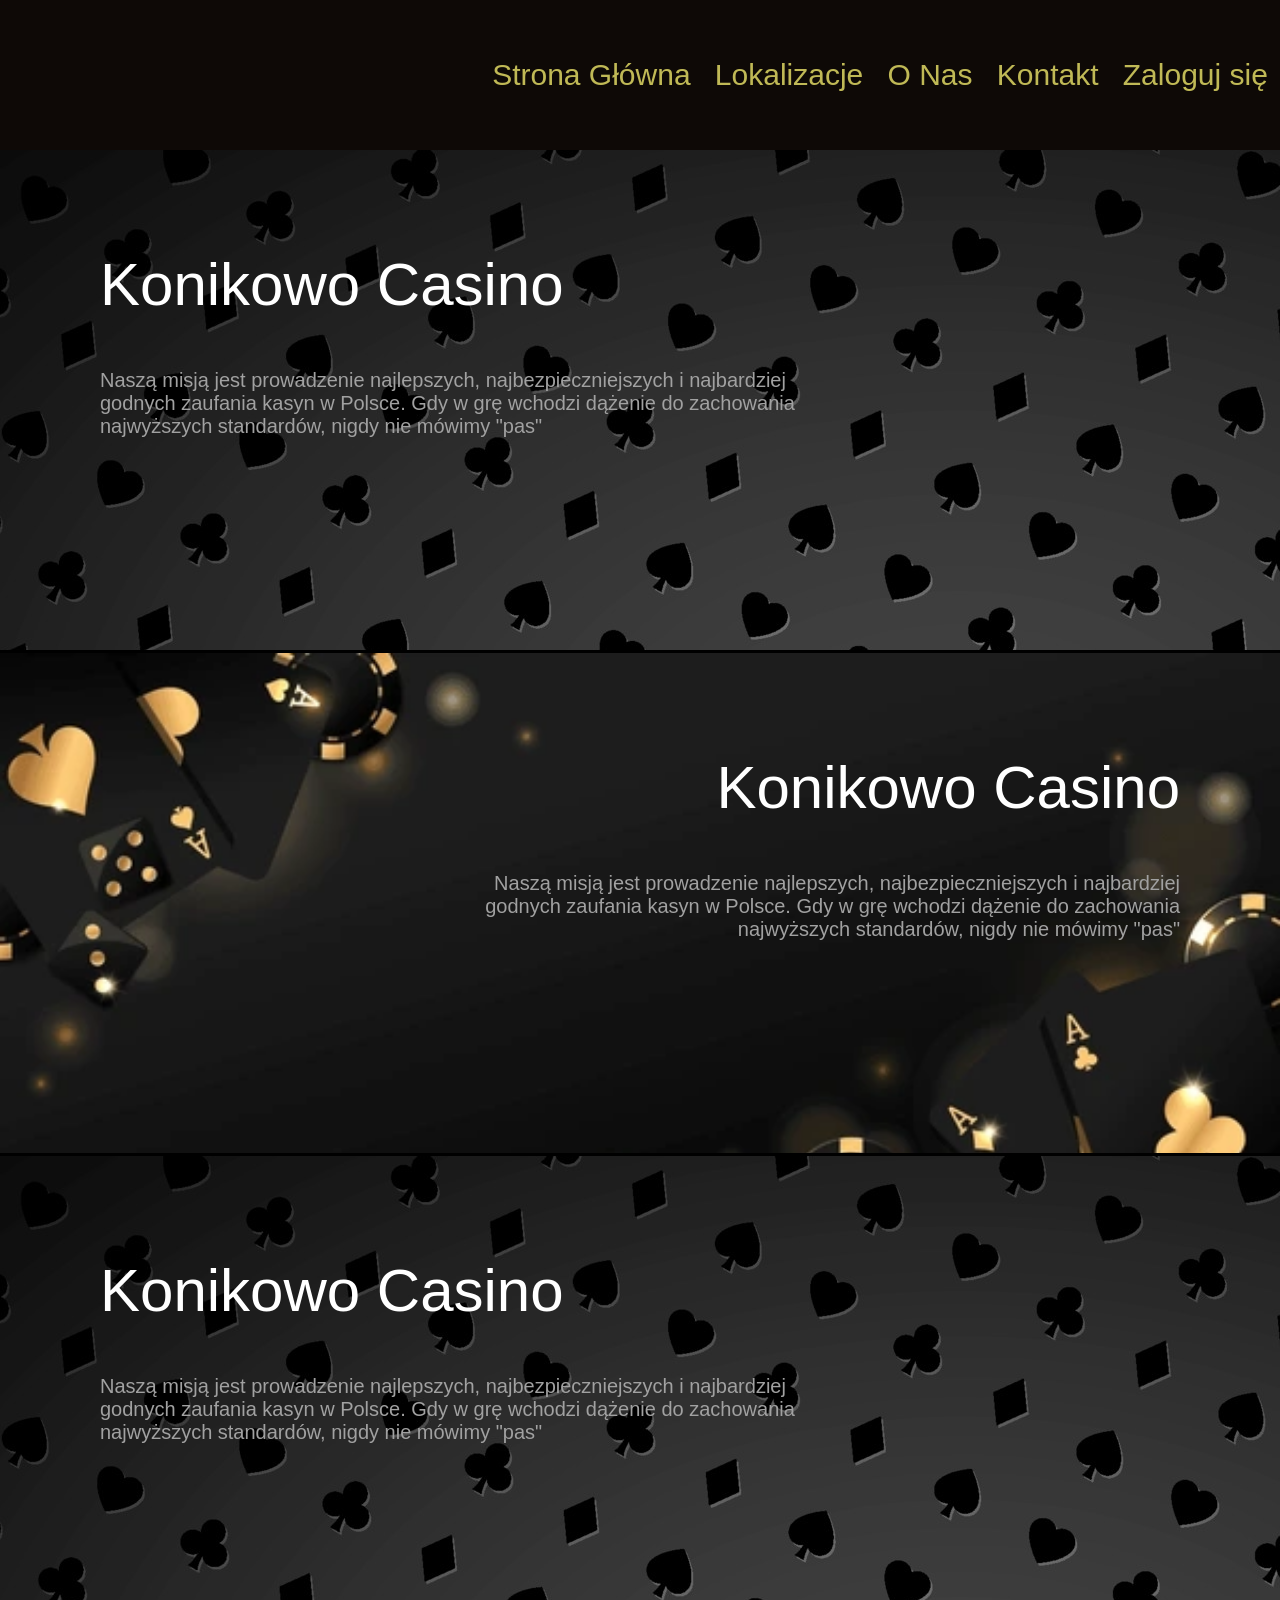
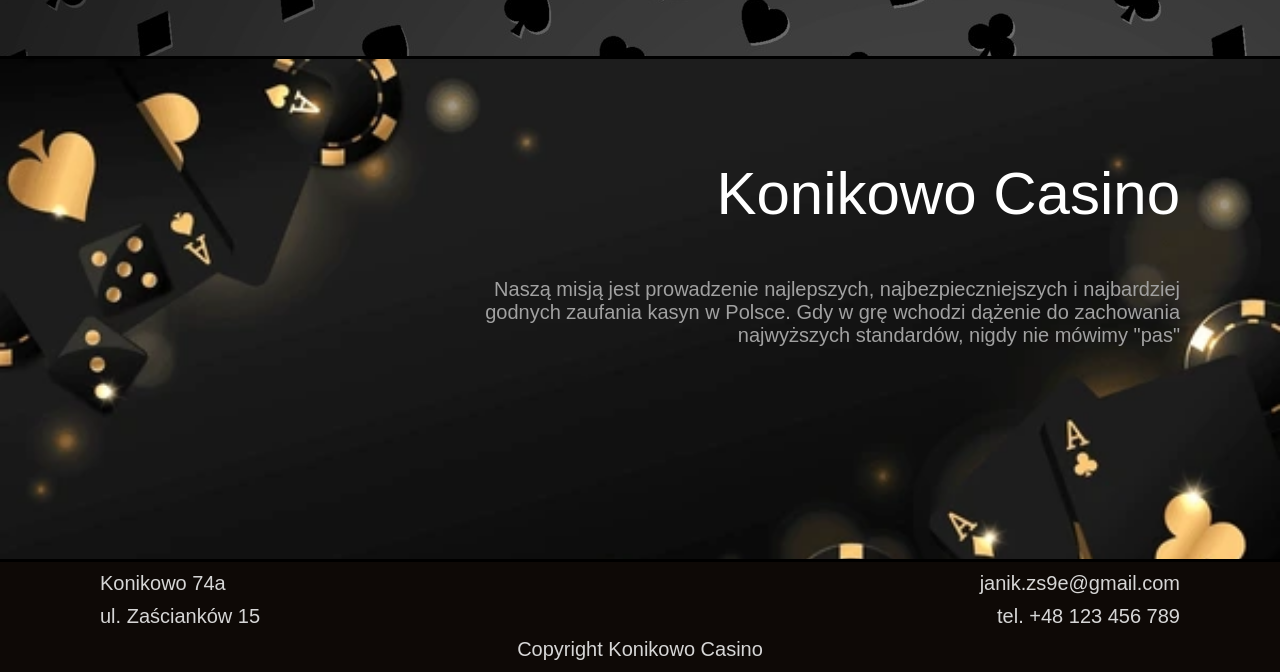
==== index.html @ 2c0172e8 "Add files via upload" ====
<!DOCTYPE html>
<html lang="pl">
<head>
    <meta charset="UTF-8">
    <meta name="viewport" content="width=device-width, initial-scale=1.0">
    <title>Baza danych</title>
    <link rel="stylesheet" href="../style.css">
    <script src="../templates.js"> </script>
</head>
<body onload="load_header()">
    <div class="info-b1"> 
        <div class="info-header"> Konikowo Casino </div>
        <div class="info"> 
            <p> Naszą misją jest prowadzenie najlepszych, 
            najbezpieczniejszych i najbardziej godnych
            zaufania kasyn w Polsce. Gdy w grę wchodzi
            dążenie do zachowania najwyższych standardów, nigdy
            nie mówimy "pas" </p>
        </div>
    </div>
    <div class="info-b2"> 
        <div class="info-header"> Konikowo Casino </div>
        <div class="info"> 
            <p> Naszą misją jest prowadzenie najlepszych, 
            najbezpieczniejszych i najbardziej godnych
            zaufania kasyn w Polsce. Gdy w grę wchodzi
            dążenie do zachowania najwyższych standardów, nigdy
            nie mówimy "pas" </p>
        </div>
    </div>
    <div class="info-b1"> 
        <div class="info-header"> Konikowo Casino </div>
        <div class="info"> 
            <p> Naszą misją jest prowadzenie najlepszych, 
            najbezpieczniejszych i najbardziej godnych
            zaufania kasyn w Polsce. Gdy w grę wchodzi
            dążenie do zachowania najwyższych standardów, nigdy
            nie mówimy "pas" </p>
        </div>
    </div>
    <div class="info-b2"> 
        <div class="info-header"> Konikowo Casino </div>
        <div class="info"> 
            <p> Naszą misją jest prowadzenie najlepszych, 
            najbezpieczniejszych i najbardziej godnych
            zaufania kasyn w Polsce. Gdy w grę wchodzi
            dążenie do zachowania najwyższych standardów, nigdy
            nie mówimy "pas" </p>
        </div>
    </div>
</body>
</html>
---- style.css ----
html {
    height: 100%;
}
.top-bar {
    height: 150px;
    display: flex;
    justify-content: space-between;
    align-items: center;
}
.top-text {
    color: rgb(192, 185, 86);
    font-size: 30px;
    user-select: none;
    text-decoration: none;
}
.top-text:hover {
    color: rgb(255, 249, 215);
    transition: 0.1s;
}
.text-headers {
    display: flex;
    justify-content: space-around;
    width: 800px;
}
body {
    height: 100%;
    margin: 0px;
    background-color: rgb(14, 9, 6);
    font-family: "Arial";
}
.info-b3,
.info-b2,
.info-b1 {
    display: flex;
    flex-direction: column;
    width: calc(100% - 200px);
    height: 500px;
    background-image: url("resource/bg2.png");
    padding-inline: 100px;
    border-bottom: 3px solid rgb(0, 0, 0);
}
.info-b2 {
    justify-content: right;
    text-align: right;
    background-image: url("resource/background1.png");
    background-size: cover;
}
.info-b2 > .info {

    justify-content: right;
}
.info-b3 {
    text-align: center;
    height: fit-content;
    min-height: calc(100% - 255px);
}

.info-header {
    color: white;
    font-size: 60px;
    padding-top: 100px;
    margin-bottom: 30px;
}
.info-l,
.info-c,
.info {
    display: flex;
    color: rgb(161, 161, 161);
    font-size: 20px;
    width: 100%;
}
.info > p {
    max-width: 700px;
}
.info-l {
    font-size: 30px;
    align-items: center;
    flex-direction: column;
}
.info-c {
    align-items: center;
    text-align: left;
    flex-direction: column;
}
.login-input,
.login-input-c {
    font-size: 30px;
    width: 300px;
    background-color: rgb(216, 216, 216);
}
.login-input-c {
    color: rgb(216, 216, 216);
    background-color: rgb(56, 56, 56);
    margin-top: 40px;
    width: 309px;
}

.info-inp > p {
    max-width: 300px;
}
.text-footer {
    margin: 10px;
    margin-inline: 100px;
    color: rgb(214, 214, 214);
    font-size: 20px;
    user-select: none;
    text-decoration: none;
    text-align: center;
}
.row-footer {
    display: flex;
    justify-content: space-between;
    margin-bottom: 10px;
}
.popup {
    width: 80%;
    border-radius: 50px;
    margin: 10%;
    top: 0px;
    position: fixed;
}
.bottom-bar {
    height: 100px;
}
.error {
    color: rgb(192, 30, 30);
}
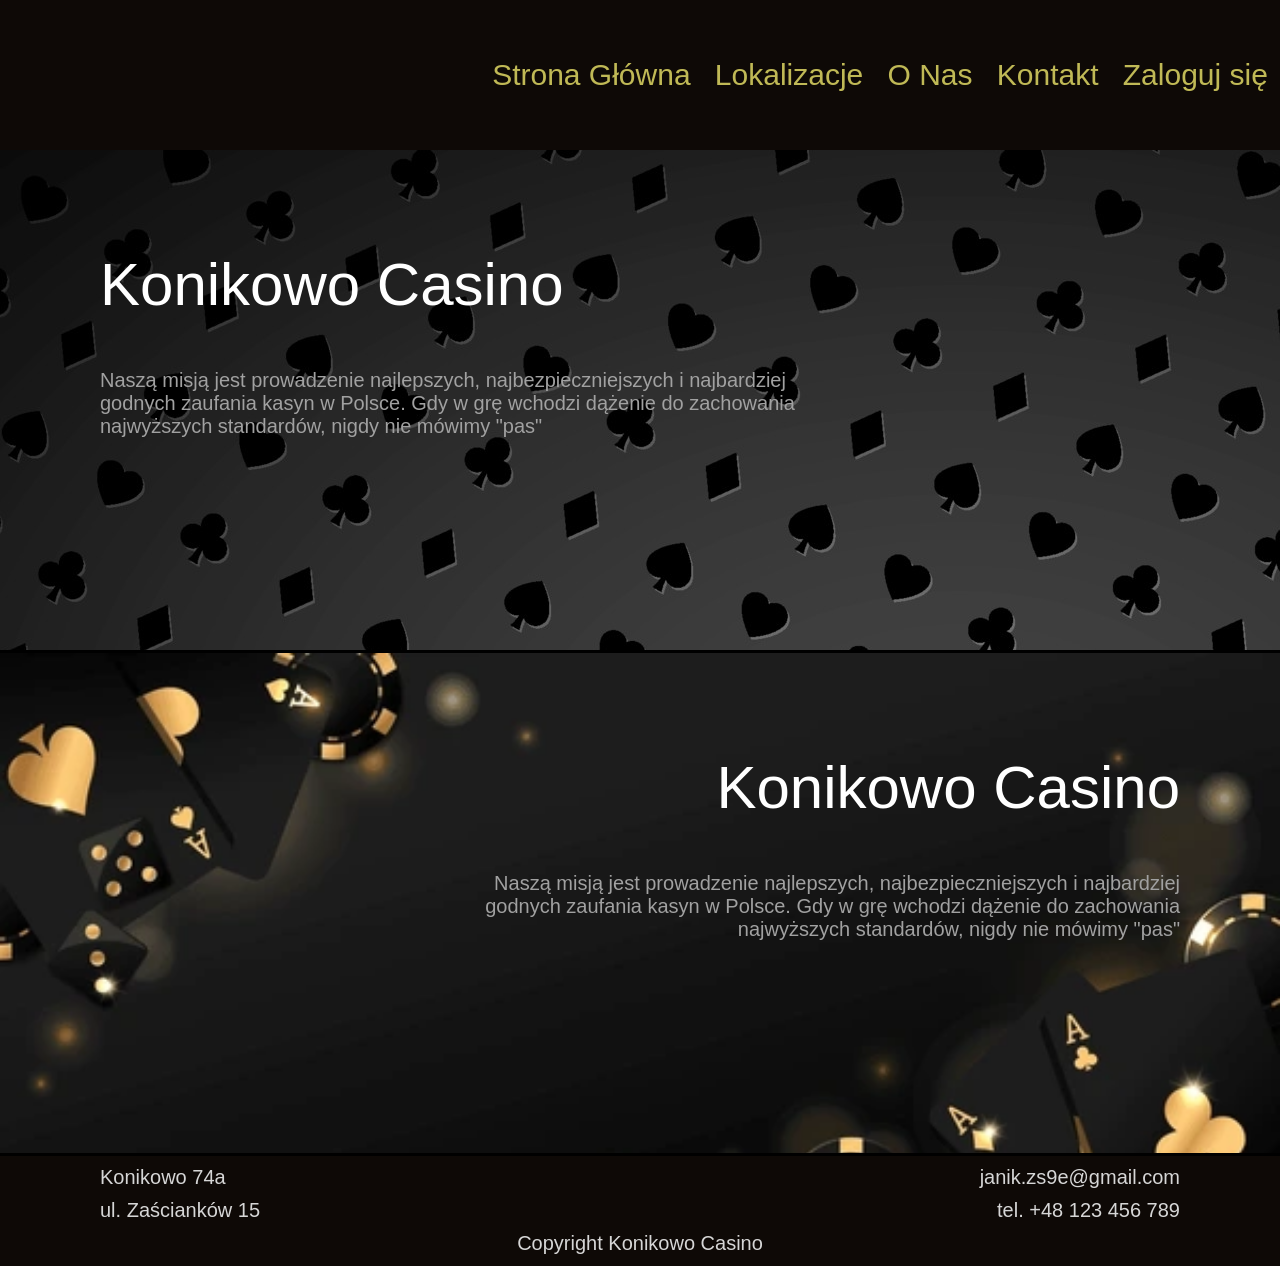
==== commit 608cd6d2: "Update index.html" ====
--- a/index.html
+++ b/index.html
@@ -4,8 +4,8 @@
     <meta charset="UTF-8">
     <meta name="viewport" content="width=device-width, initial-scale=1.0">
     <title>Baza danych</title>
-    <link rel="stylesheet" href="../style.css">
-    <script src="../templates.js"> </script>
+    <link rel="stylesheet" href="style.css">
+    <script src="templates.js"> </script>
 </head>
 <body onload="load_header()">
     <div class="info-b1"> 
@@ -28,25 +28,5 @@
             nie mówimy "pas" </p>
         </div>
     </div>
-    <div class="info-b1"> 
-        <div class="info-header"> Konikowo Casino </div>
-        <div class="info"> 
-            <p> Naszą misją jest prowadzenie najlepszych, 
-            najbezpieczniejszych i najbardziej godnych
-            zaufania kasyn w Polsce. Gdy w grę wchodzi
-            dążenie do zachowania najwyższych standardów, nigdy
-            nie mówimy "pas" </p>
-        </div>
-    </div>
-    <div class="info-b2"> 
-        <div class="info-header"> Konikowo Casino </div>
-        <div class="info"> 
-            <p> Naszą misją jest prowadzenie najlepszych, 
-            najbezpieczniejszych i najbardziej godnych
-            zaufania kasyn w Polsce. Gdy w grę wchodzi
-            dążenie do zachowania najwyższych standardów, nigdy
-            nie mówimy "pas" </p>
-        </div>
-    </div>
 </body>
-</html>+</html>
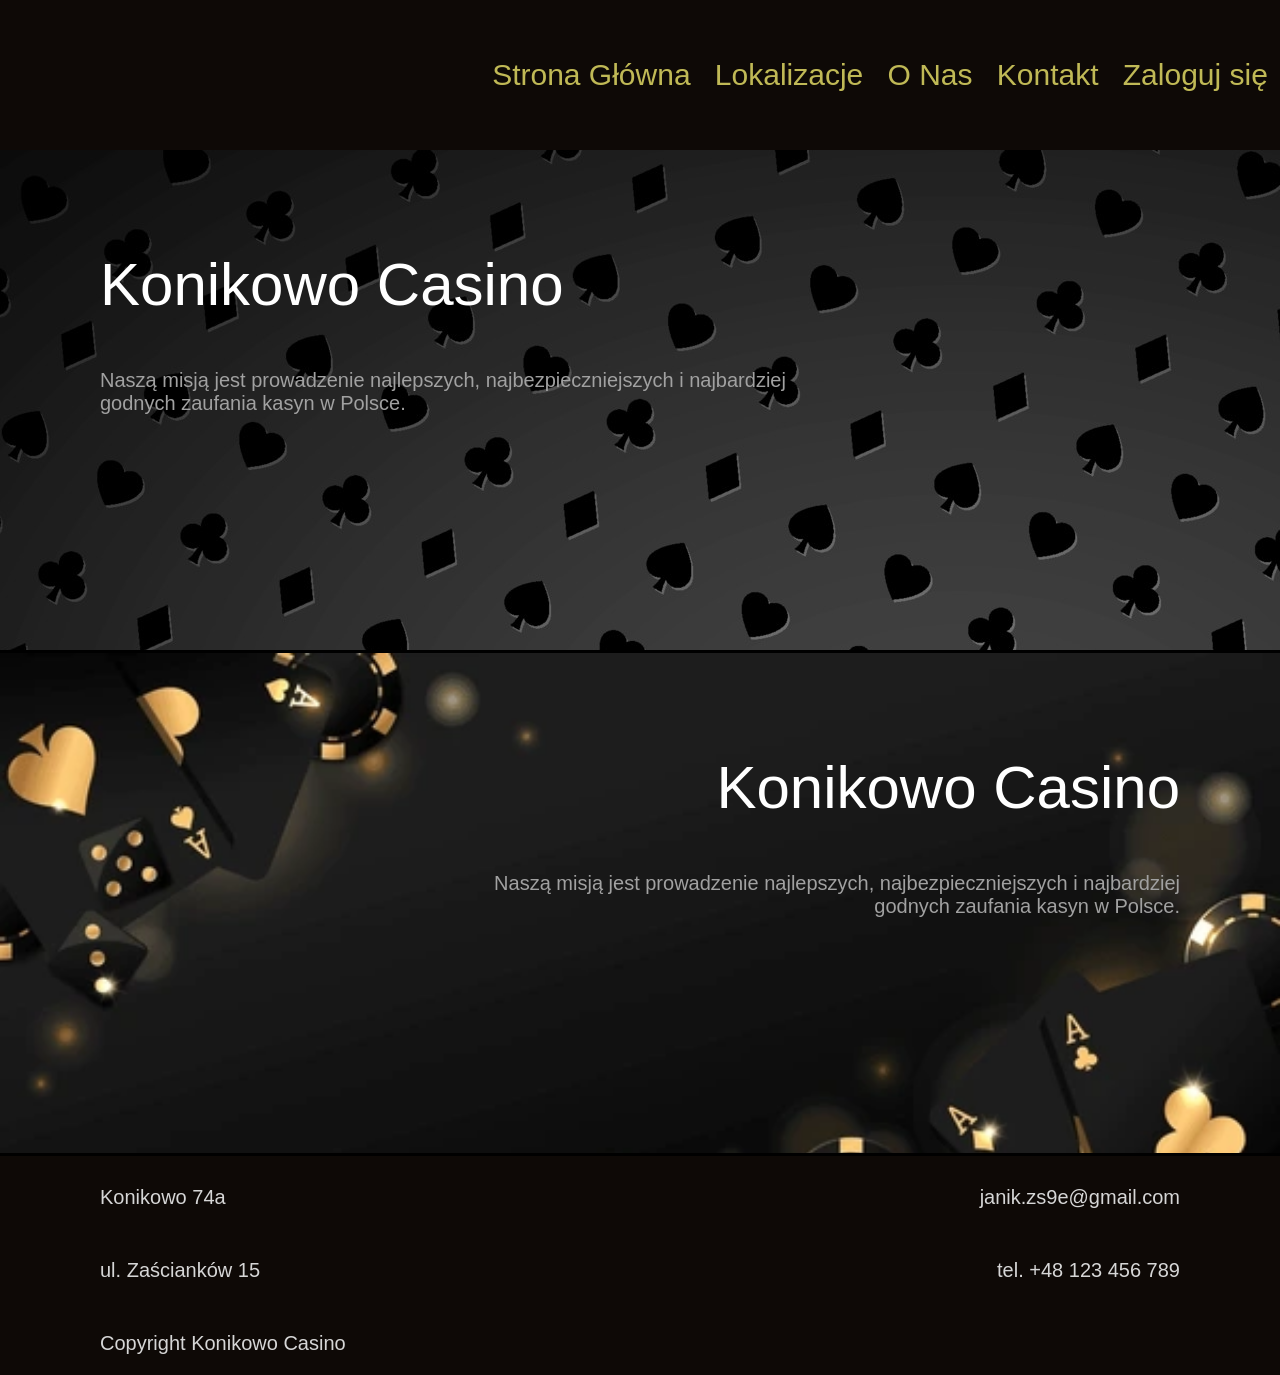
==== commit 56180f2e: "Update index.html" ====
--- a/index.html
+++ b/index.html
@@ -5,27 +5,19 @@
     <meta name="viewport" content="width=device-width, initial-scale=1.0">
     <title>Baza danych</title>
     <link rel="stylesheet" href="style.css">
-    <script src="templates.js"> </script>
+    <script src="templates.js"></script>
 </head>
 <body onload="load_header()">
     <div class="info-b1"> 
         <div class="info-header"> Konikowo Casino </div>
         <div class="info"> 
-            <p> Naszą misją jest prowadzenie najlepszych, 
-            najbezpieczniejszych i najbardziej godnych
-            zaufania kasyn w Polsce. Gdy w grę wchodzi
-            dążenie do zachowania najwyższych standardów, nigdy
-            nie mówimy "pas" </p>
+            <p> Naszą misją jest prowadzenie najlepszych, najbezpieczniejszych i najbardziej godnych zaufania kasyn w Polsce.</p>
         </div>
     </div>
     <div class="info-b2"> 
         <div class="info-header"> Konikowo Casino </div>
         <div class="info"> 
-            <p> Naszą misją jest prowadzenie najlepszych, 
-            najbezpieczniejszych i najbardziej godnych
-            zaufania kasyn w Polsce. Gdy w grę wchodzi
-            dążenie do zachowania najwyższych standardów, nigdy
-            nie mówimy "pas" </p>
+            <p> Naszą misją jest prowadzenie najlepszych, najbezpieczniejszych i najbardziej godnych zaufania kasyn w Polsce.</p>
         </div>
     </div>
 </body>
